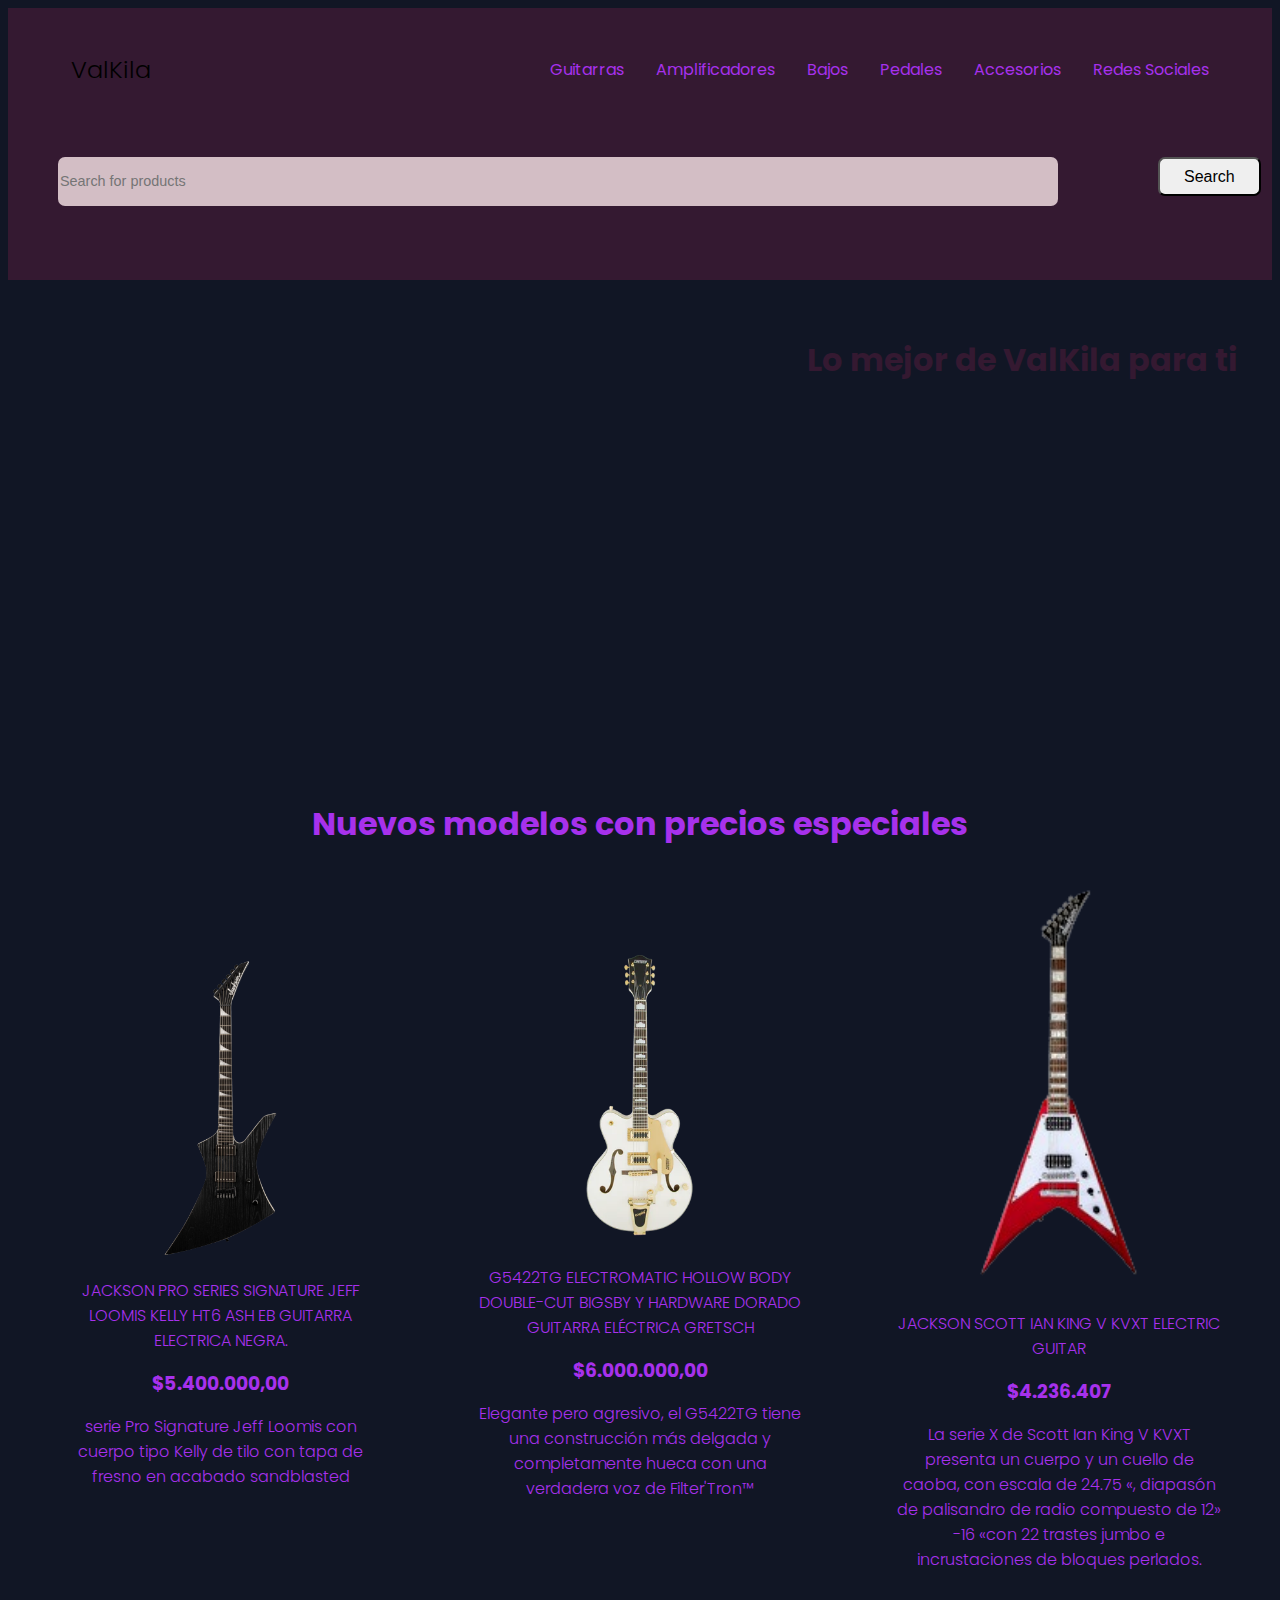
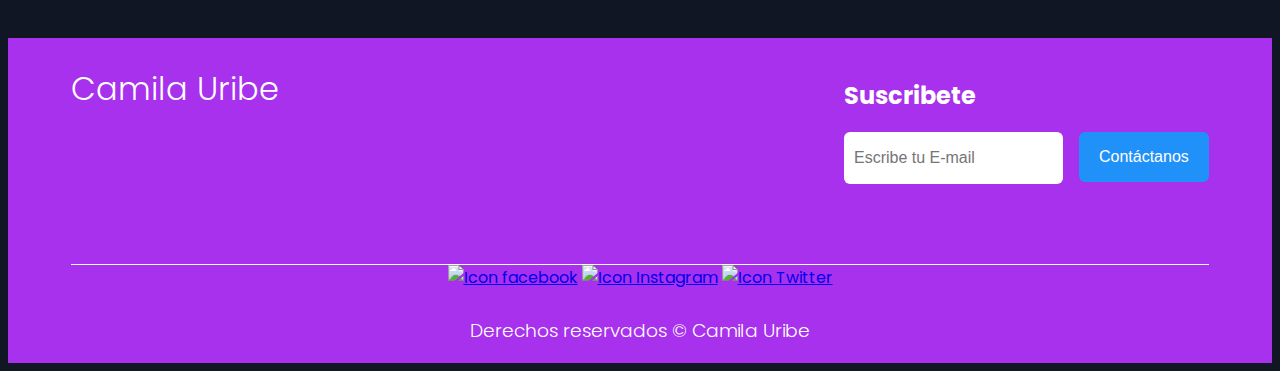
==== index.html @ 98ece5df "update personal page final" ====
<!DOCTYPE html>
<html lang="en">
<head>
    <meta charset="UTF-8">
    <meta name="viewport" content="width=device-width, initial-scale=1.0">
    <title>ValKila</title>
    <link rel="shortcut icon" href="icons/guitar_icon.png" type="image/x-icon">
    <link rel="stylesheet" href="../css/style.css">
    <style>
        img{
            width: 1300px;
            height: auto;
            margin: 0 auto;
            overflow: hidden;
        }
    </style>
</head>
<body>
    <header class="header-main">
        <nav class="nav container">
            <div class="nav_logo">
                <h2 class="nav_title">ValKila</h2>
            </div>
            <ul class="nav_link nav_link_menu">
                <li class="nav_items">
                    <a href="#" class="nav_links">Guitarras</a>
                </li>
                <li class="nav_items">
                    <a href="#" class="nav_links">Amplificadores</a>
                </li>
                <li class="nav_items">
                    <a href="#" class="nav_links">Bajos</a>
                </li>
                <li class="nav_items">
                    <a href="#" class="nav_links">Pedales</a>
                </li>
                <li class="nav_items">
                    <a href="#" class="nav_links">Accesorios</a>
                </li>
                <li class="nav_items">
                    <a href="#social_media" class="nav_links">Redes Sociales</a>
                </li>
            </ul>
        </nav>
        <div class="right">
            <div class="search">
                <form action="" class="search">
                    <input type="search" placeholder="Search for products">
                    <button type="submit">Search</button>
                </form>
            </div>
        </div>
        <div class="right_search">
            <img src="icons/search.svg" alt="Icon Search" class="right_img">
        </div>
    </header>

    <div class="container-fondo">
        <h1>Lo mejor de ValKila para ti</h1>
    </div>

    <div class="descuentos">
        <div class="contenedor">
            <h2 class="titulo">Nuevos modelos con precios especiales</h2>
            <div class="novedades1">
                <div class="novedades2">
                    <img src="img/descuento1.png" alt="">
                    <p>JACKSON PRO SERIES SIGNATURE JEFF LOOMIS KELLY HT6 ASH EB GUITARRA ELECTRICA NEGRA.</p>
                    <h3>$5.400.000,00</h3>
                    <p>serie Pro Signature Jeff Loomis con cuerpo tipo Kelly de tilo con tapa de fresno en acabado sandblasted</p>
                </div>
                <div class="novedades2">
                    <img src="img/descuento2.png" alt="">
                    <p>G5422TG ELECTROMATIC HOLLOW BODY DOUBLE-CUT BIGSBY Y HARDWARE DORADO GUITARRA ELÉCTRICA GRETSCH</p>
                    <h3>$6.000.000,00</h3>
                    <p>Elegante pero agresivo, el G5422TG tiene una construcción más delgada y completamente hueca con una verdadera voz de Filter'Tron™</p>
                </div>
                <div class="novedades2">
                    <img src="img/descuento3.png" alt="">
                    <p>JACKSON SCOTT IAN KING V KVXT ELECTRIC GUITAR</p>
                    <h3>$4.236.407</h3>
                    <p>La serie X de Scott Ian King V KVXT presenta un cuerpo y un cuello de caoba, con escala de 24.75 «, diapasón de palisandro de radio compuesto de 12» -16 «con 22 trastes jumbo e incrustaciones de bloques perlados.</p>
                </div>
            </div>
        </div>
    </div>

    
    <footer class="footer" id="social_media">
        <section class="footer_container container">
            <nav class="nav nav--footer">
                <h2 class="footer_title">Camila Uribe</h2>
                <ul class="nav_link nav_link--footer">
                    <li class="nav_items">
                        <a href="#" class="nav_links">Menú principal</a>
                    </li>
                </ul>
            </nav>
            <form class="footer_form">
                <h2 class="footer_info">Suscribete</h2>
                <div class="footer_inputs">
                    <input type="email" class="footer_input" placeholder="Escribe tu E-mail">
                    <input type="submit" value="Contáctanos" class="footer_submit"> 
                </div>
            </form>
        </section>

        <section class="footer_copy container">
            <div class="footer_social">
                <a href="#" class="footer_icon"><img src="icons/facebook.svg" alt="Icon facebook" class="footer_img"></a>
                <a href="#" class="footer_icon"><img src="icons/instagram.svg" alt="Icon Instagram" class="footer_img"></a>
                <a href="#" class="footer_icon"><img src="icons/twitter.svg" alt="Icon Twitter" class="footer_img"></a>
            </div>
            <h3 class="footer_copyright">Derechos reservados &copy; Camila Uribe</h3>
        </section>
    </footer>

   
    
    
</body>
</html>
---- css/style.css ----
@import url('https://fonts.googleapis.com/css2?family=Poppins:wght@300;400;600;700&display=swap');

body{
    font-family: 'Poppins', sans-serif;
    background-color: #111625;
}
:root{
    --padding-container: 100px 0;
    --percent100: 50%;
    --fw3: 100;
}
.header-main{
    background-color: #341931;
    padding: 1.5em 0; 
    /* Ahí no puse margin bottom porque no quiero que haya espacio entre la caja y la imagen */
}
.container{
    width: 90%;
    max-width: 1200px;
    margin: 0 auto;
    overflow: hidden;
    /* padding: var(--padding-container); */
}
/* nav */
.nav{
    --padding-container: 0;
    height: 100%;
    display: flex;
    align-items: center;
}

.nav_title{
    font-weight: 300;
}

.nav_link{
    margin-left: auto;
    padding: 0;
    display: grid;
    grid-auto-flow: column;
    grid-auto-columns: max-content;
    gap: 2em;
}

.nav_items{
    list-style: none;
}

.nav_links{
    color: #a731ec;
    text-decoration: none;
}

.header-main .right{
    flex: 1;
}
form{
    position: relative;
}
form.search input{
    line-height: 3.25em;
    padding: 0 7em 0 4.5 em;
    border: 0;
    outline: 0;
    width: var(--percent100) ;
    border-radius: 7px;
    font-size: 0.9em;
    font-weight: var(--fw3);
    width: 100%;
    max-width: 1000px;
    margin: 50px;
    background-color: #d3bec5;
}
form.search :where(button) {
    position: absolute;
    top: 0;
    padding: 0.55em 1.5em;
    font-size: 1em;
    margin: 50px;
    border-radius: 7px;
}
.right_search{
    margin-left: auto;
    cursor: pointer;
    display: none;
}
.right_img{
    display: block;
    width: 30px;
}
.container-fondo{
    background-image: url(https://images.unsplash.com/photo-1582188886038-0359ac9d69a5?ixlib=rb-4.0.3&ixid=M3wxMjA3fDB8MHxwaG90by1wYWdlfHx8fGVufDB8fHx8fA%3D%3D&auto=format&fit=crop&w=1364&q=80);
    background-position: center;
    background-repeat: no-repeat;
    color: #341931;
    text-align: right;
    padding: 35px;
    height: 400px;
}
.descuentos{
    margin: 50px;
}
.titulo{
    margin: 30px;
    text-align: center;
    font-size: xx-large;
    color: #a731ec;
}
.novedades1{
    display: flex;
    justify-content: space-between;
    align-items: center;
    color: #a731ec;
}
.novedades2{
    width: 28%;
    text-align: center;
}
.novedades2 img{
    width: 90%;
}
.novedades2 h3{
    margin: 10px 0;
}

.novedades2 p{
    font-weight: 300;
}


.footer {
    background-color:#a731ec;
}

.footer_title{
    font-weight: 300;
    font-size: 2rem;
    margin-bottom: 30px;
}

.footer_title, .footer_info{
    color: #fff;
}

.footer_container{
    display: flex;
    justify-content: space-between;
    align-items: center;
    border-bottom: 1px solid #fff;
    padding-bottom: 60px;
}

.nav--footer{
    padding-bottom: 20px;
    display: grid;
    gap: 1em;
    grid-auto-flow: row;
    height: 100%;
}

.nav_link--footer{
    display: flex;
    margin: 0;
    margin-right: 20px;
    flex-wrap: wrap;    
}

.footer_inputs{
    margin-top: 10px;
    display: flex;
    overflow: hidden;
}

.footer_input{
    background-color: #fff;
    height: 50px;
    display: block;
    padding-left: 10px;
    border-radius: 6px;
    font-size: 1rem;
    outline: none;
    border: none;
    margin-right: 16px;
}

.footer_submit{
    margin-left: auto;
    display: inline-block;
    height: 50px;
    padding: 0 20px;
    background-color: #2091f9;
    border: none;
    font-size: 1rem;
    color: #fff;
    border-radius: 6px;
    cursor: pointer;
}

.footer_copy{
    --padding-container: 30px 0;
    text-align: center;
    color: #fff;
}

.footer_copyright{
    font-weight: 300;
}

.footer_icons{
    margin-bottom: 10px;
}

.footer_img{
    width: 30px;
}
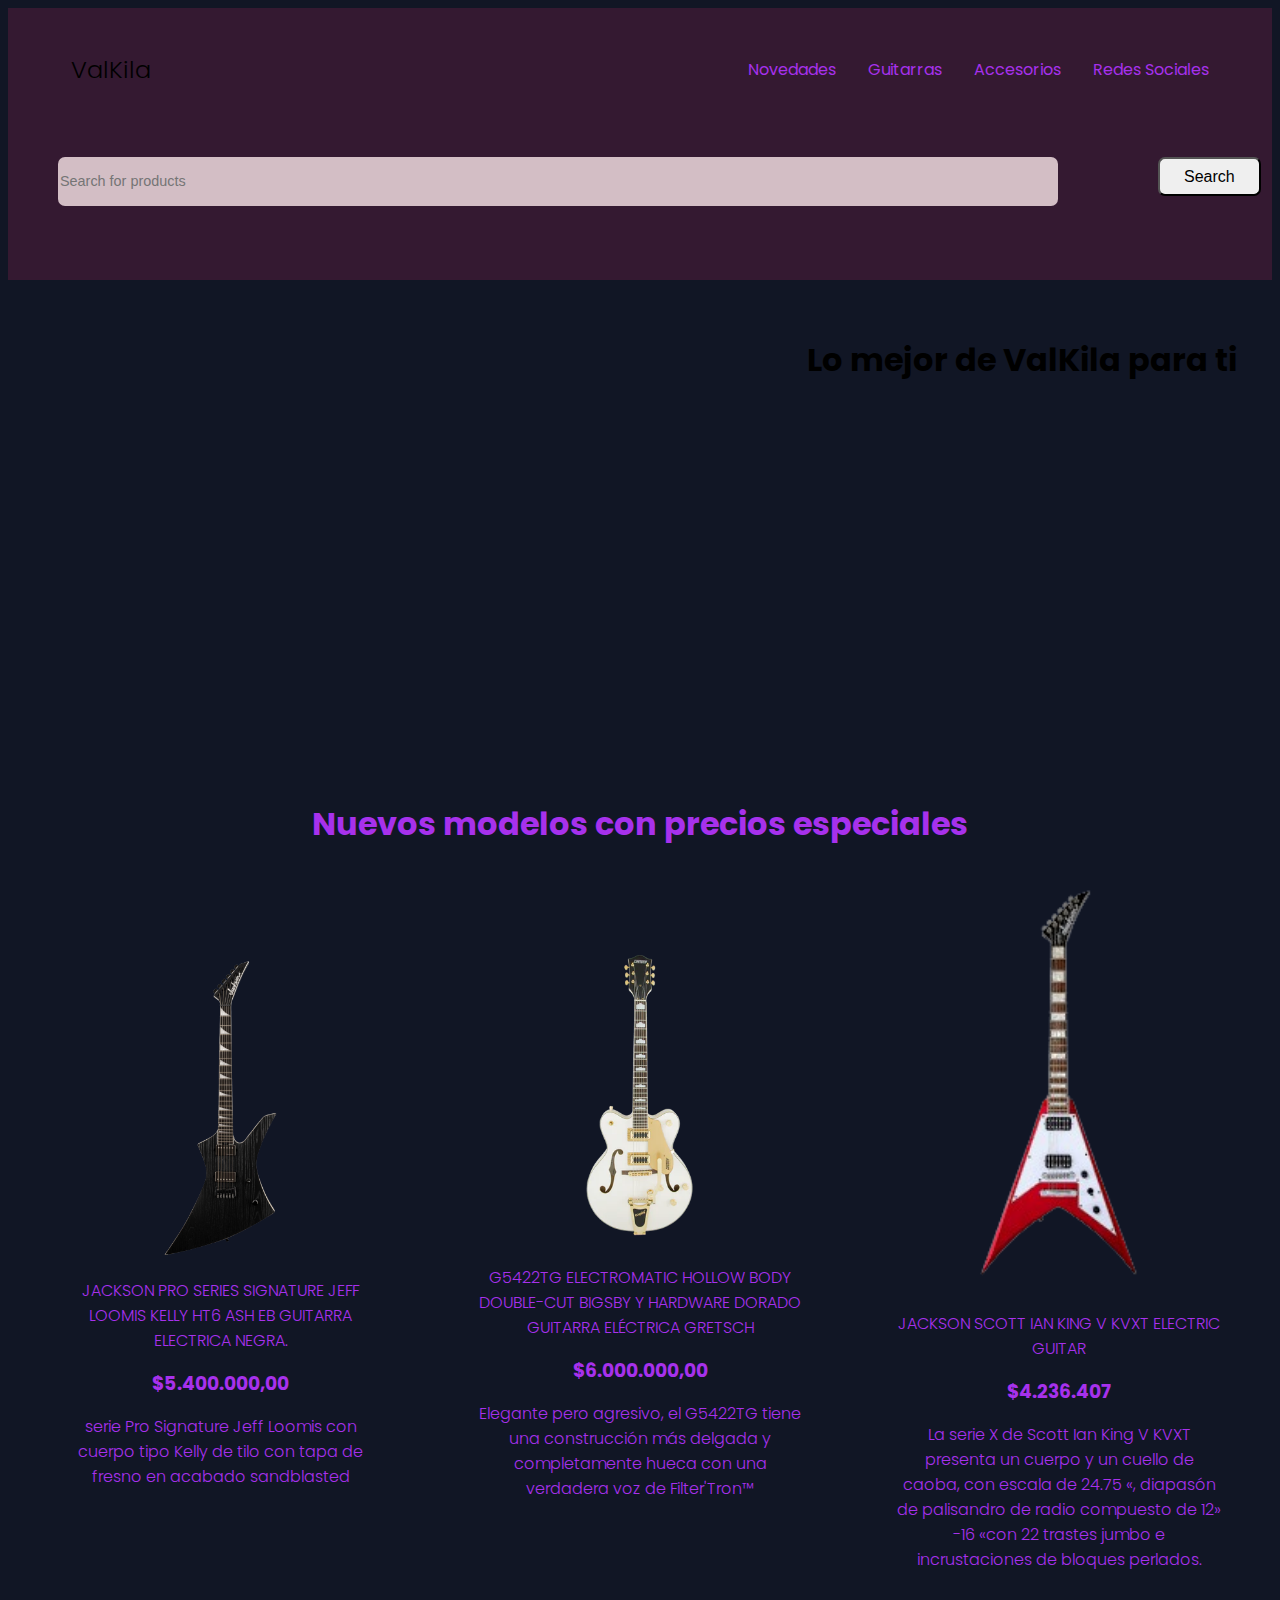
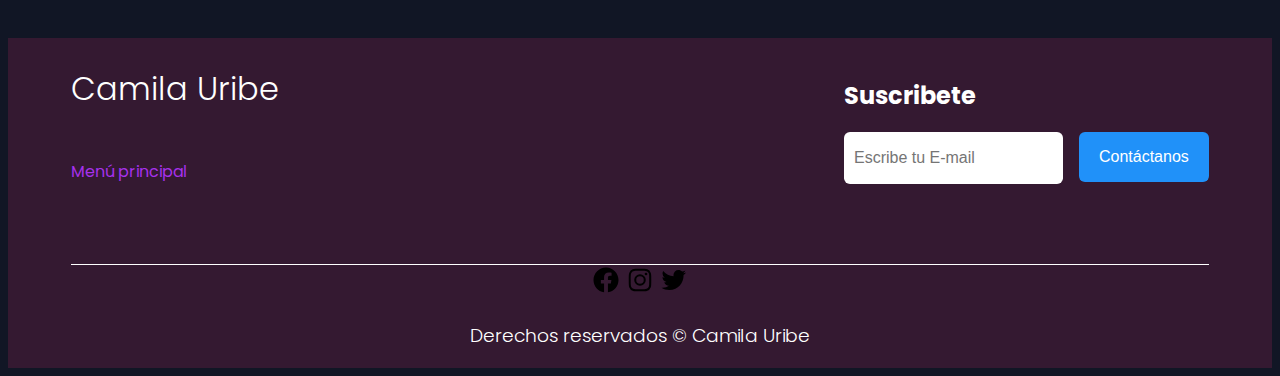
==== commit 7598462e: "avances" ====
--- a/index.html
+++ b/index.html
@@ -5,7 +5,7 @@
     <meta name="viewport" content="width=device-width, initial-scale=1.0">
     <title>ValKila</title>
     <link rel="shortcut icon" href="icons/guitar_icon.png" type="image/x-icon">
-    <link rel="stylesheet" href="../css/style.css">
+    <link rel="stylesheet" href="css/style.css">
     <style>
         img{
             width: 1300px;
@@ -23,16 +23,10 @@
             </div>
             <ul class="nav_link nav_link_menu">
                 <li class="nav_items">
-                    <a href="#" class="nav_links">Guitarras</a>
+                    <a href="#" class="nav_links">Novedades</a>
                 </li>
                 <li class="nav_items">
-                    <a href="#" class="nav_links">Amplificadores</a>
-                </li>
-                <li class="nav_items">
-                    <a href="#" class="nav_links">Bajos</a>
-                </li>
-                <li class="nav_items">
-                    <a href="#" class="nav_links">Pedales</a>
+                    <a href="#" class="nav_links">Guitarras</a>
                 </li>
                 <li class="nav_items">
                     <a href="#" class="nav_links">Accesorios</a>
--- a/css/style.css
+++ b/css/style.css
@@ -92,7 +92,7 @@
     background-image: url(https://images.unsplash.com/photo-1582188886038-0359ac9d69a5?ixlib=rb-4.0.3&ixid=M3wxMjA3fDB8MHxwaG90by1wYWdlfHx8fGVufDB8fHx8fA%3D%3D&auto=format&fit=crop&w=1364&q=80);
     background-position: center;
     background-repeat: no-repeat;
-    color: #341931;
+    color: #000;
     text-align: right;
     padding: 35px;
     height: 400px;
@@ -129,7 +129,7 @@
 
 
 .footer {
-    background-color:#a731ec;
+    background-color:#341931;
 }
 
 .footer_title{
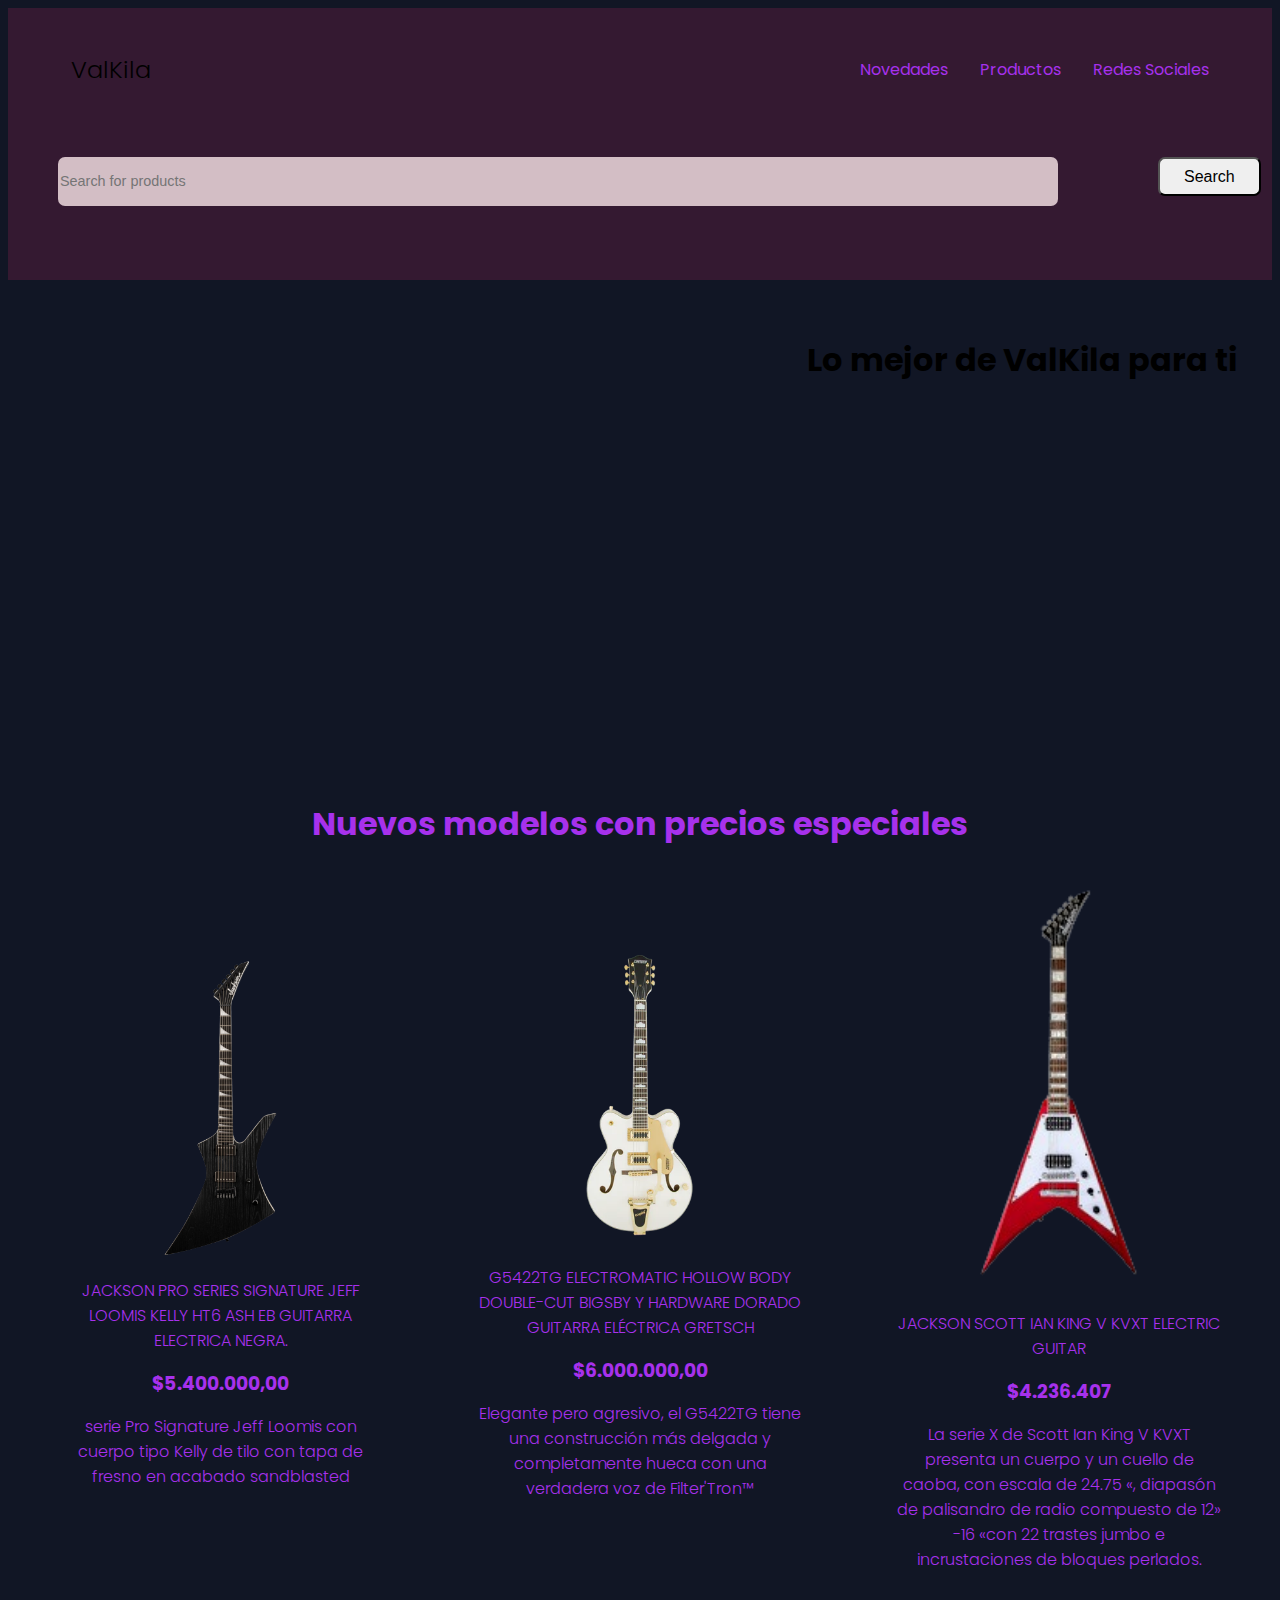
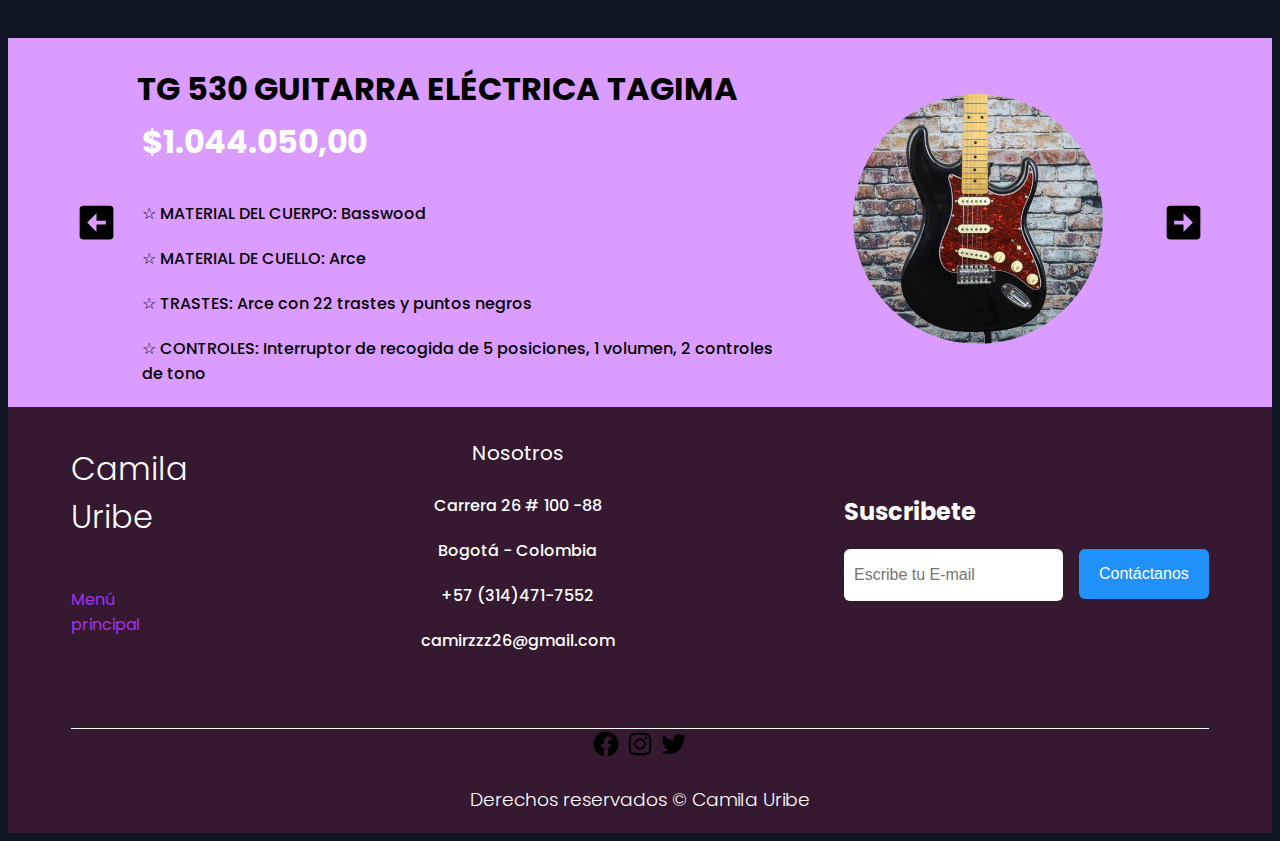
==== commit d1254274: "update final personal page" ====
--- a/index.html
+++ b/index.html
@@ -23,13 +23,10 @@
             </div>
             <ul class="nav_link nav_link_menu">
                 <li class="nav_items">
-                    <a href="#" class="nav_links">Novedades</a>
+                    <a href="#novedades_especiales" class="nav_links">Novedades</a>
                 </li>
                 <li class="nav_items">
-                    <a href="#" class="nav_links">Guitarras</a>
-                </li>
-                <li class="nav_items">
-                    <a href="#" class="nav_links">Accesorios</a>
+                    <a href="#productos_disponibles" class="nav_links">Productos</a>
                 </li>
                 <li class="nav_items">
                     <a href="#social_media" class="nav_links">Redes Sociales</a>
@@ -53,7 +50,7 @@
         <h1>Lo mejor de ValKila para ti</h1>
     </div>
 
-    <div class="descuentos">
+    <div class="descuentos" id="novedades_especiales">
         <div class="contenedor">
             <h2 class="titulo">Nuevos modelos con precios especiales</h2>
             <div class="novedades1">
@@ -79,7 +76,84 @@
         </div>
     </div>
 
-    
+    <section class="testimony" id="productos_disponibles">
+        <div class="testimony_container container">
+            
+            <img src="icons/leftarrow.svg" alt="Icon Flecha" class="testimony_arrow" id="before">                
+            
+            <section class="testimony_body testimony_body--show" data-id="1">
+                <div class="testimony_texts">
+                    <h2 class="subtitle">TG 530 GUITARRA ELÉCTRICA TAGIMA
+                        <span class="testimony_course">$1.044.050,00</span>
+                    </h2>
+                    <p class="testimony__review">
+                        <a href="#">☆ MATERIAL DEL CUERPO: Basswood</a>
+                        <a href="#">☆ MATERIAL DE CUELLO: Arce</a>
+                        <a href="#">☆ TRASTES: Arce con 22 trastes y puntos negros</a>
+                        <a href="#">☆ CONTROLES: Interruptor de recogida de 5 posiciones, 1 volumen, 2 controles de tono</a>
+                    </p>
+                </div>
+                <figure class="testimony_picture">
+                    <img src="img/productof1.jpg" alt="Foto instrumento" class="testimony_img">
+                </figure>
+            </section>
+            
+            <section class="testimony_body" data-id="2">
+                <div class="testimony_texts">
+                    <h2 class="subtitle">AMPLIFICADOR FRONTMAN 10G FENDER
+                        <span class="testimony_course">$494.100,00</span>
+                    </h2>
+                    <p class="testimony__review">
+                        <a href="#">☆ ALTAVOZ: 6</a>
+                        <a href="#">☆ INTERRUPTOR DE OVERDRIVE </a>
+                        <a href="#">☆ MÁXIMA POTENCIA</a>
+                    </p>
+                </div>
+                <figure class="testimony_picture">
+                    <img src="img/productof2.jpg" alt="Foto accesorio" class="testimony_img">
+                </figure>
+            </section>
+
+            <section class="testimony_body" data-id="3">
+                <div class="testimony_texts">
+                    <h2 class="subtitle">MULTI-STAND 5 ESPACIOS FENDER
+                        <span class="testimony_course">$346.500,00</span>
+                    </h2>
+                    <p class="testimony__review">
+                        <a href="#">☆ MARCO DE ACERO RESISTENTE</a>
+                        <a href="#">☆ ACOLCHADO DE ESPUMA</a>
+                    </p>
+                </div>
+                <figure class="testimony_picture">
+                    <img src="img/productof3.jpg" alt="Foto accesorio" class="testimony_img">
+                </figure>
+            </section>
+
+            <section class="testimony_body" data-id="4">
+                <div class="testimony_texts">
+                    <h2 class="subtitle">GS MINI SAPELE ACÚSTICA TAYLOR
+                        <span class="testimony_course">$2.605.500,00</span>
+                    </h2>
+                    <p class="testimony__review">
+                        <a href="#">☆ TAPA SÓLIDA DE ABETO SITKA</a>
+                        <a href="#">☆ AROS Y FONDO DE SAPELI EN CAPAS</a>
+                        <a href="#">☆ ESCALA CORTA</a>
+                    </p>
+                </div>
+                <figure class="testimony_picture">
+                    <img src="img/productof4.jpg" alt="Foto instrumento" class="testimony_img">
+                </figure>
+            </section>
+
+            <img src="icons/rightarrow.svg" alt="Icon Flecha" class="testimony_arrow" id="next">                
+
+        </div>
+    </section>
+
+
+
+
+
     <footer class="footer" id="social_media">
         <section class="footer_container container">
             <nav class="nav nav--footer">
@@ -90,6 +164,15 @@
                     </li>
                 </ul>
             </nav>
+
+            <div class="info-apartado">
+                <h4>Nosotros</h4>
+                <a href="#">Carrera 26 # 100 -88</a>
+                <a href="#">Bogotá - Colombia</a>
+                <a href="#">+57 (314)471-7552</a>
+                <a href="#">camirzzz26@gmail.com</a>
+            </div>
+
             <form class="footer_form">
                 <h2 class="footer_info">Suscribete</h2>
                 <div class="footer_inputs">
@@ -109,6 +192,8 @@
         </section>
     </footer>
 
+    <script src="JS/slider.js"></script>
+
    
     
     
--- a/css/style.css
+++ b/css/style.css
@@ -164,7 +164,71 @@
     margin-right: 20px;
     flex-wrap: wrap;    
 }
-
+.subtitle{
+    color: var(--color-title);
+    font-size: 2rem;
+    margin-bottom: 25px;
+}
+.testimony{
+    background-color:#db9cff;
+}
+
+.testimony_container{
+    display: grid;
+    grid-template-columns: 50px 1fr 50px;
+    gap: 1em;
+    align-items: center;
+}
+
+.testimony_body{
+    display: grid;
+    grid-template-columns: 1fr max-content;
+    justify-content: space-between;
+    align-items: center;
+    gap: 2em;
+    grid-column: 2/3;
+    grid-row: 1/2;
+    opacity: 0;
+    pointer-events: none;
+}
+
+.testimony_body--show{
+    pointer-events: unset;
+    opacity: 1;
+    transition: opacity 1.5s ease-in-out;
+}
+
+.testimony_img{
+    width: 250px;
+    height: 250px;
+    border-radius: 50%;
+    object-fit: cover;
+    object-position: 50% 30%;
+}
+
+.testimony_texts{
+    max-width: 700px;
+}
+.testimony__review > a{
+    color: #000;
+    display: block;
+    text-decoration: none;
+    margin-bottom: 10px;
+    font-weight: 500;
+    padding: 5px;
+    border-radius: 5px;
+}
+
+.testimony_course{
+    color: #fff;
+    display: inline-block;
+    padding: 5px;
+}
+
+.testimony_arrow{
+    width: 90%;
+    cursor: pointer;
+}
 .footer_inputs{
     margin-top: 10px;
     display: flex;
@@ -213,10 +277,34 @@
 .footer_img{
     width: 30px;
 }
-
-
-
-
-
-
-
+.info-apartado{
+    width: 100%;
+    text-align: center;
+}
+.info-apartado h4 {
+    color: white;
+    font-size: 20px;
+    font-weight: 400;
+    margin-bottom: 15px; 
+    padding: 5px;
+}
+.info-apartado > a {
+    color: #fff;
+    display: block;
+    text-decoration: none;
+    margin-bottom: 10px;
+    font-weight: 500;
+    padding: 5px;
+    border-radius: 5px;
+}
+.info-apartado > a:hover {
+    background-color:#a731ec;
+    transition: all ease-in-out .4s;
+}
+
+
+
+
+
+
+
